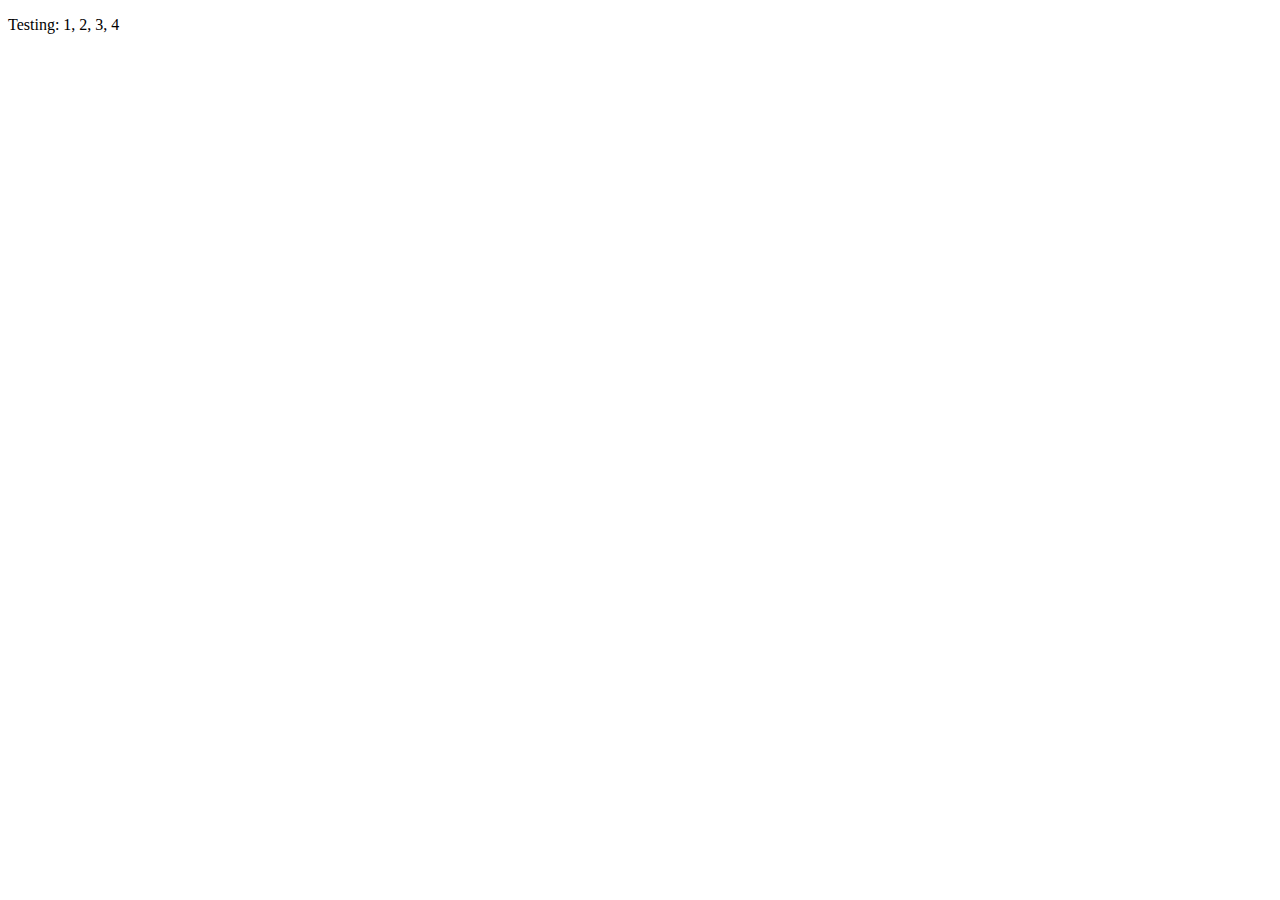
==== src/html/index.html @ 0b93045e "first commit" ====
<!DOCTYPE html>
<html class="no-js" lang="en">
  <head>
    <title>Bootstrap 4 Layout</title>
    <meta http-equiv="x-ua-compatible" content="ie=edge">
    <meta name="viewport" content="width=device-width, initial-scale=1.0" />
    <link rel="stylesheet" href="css/styles.css">
  </head>

  <body>
    <!-- Content starts here -->
    <p>Testing: 1, 2, 3, 4</p>

    <!-- Closing scripts here -->
    <script src="js/jquery.js"></script>
    <script src="js/popper.js"></script>
    <script src="js/bootstrap.js"></script>
  </body>
</html>
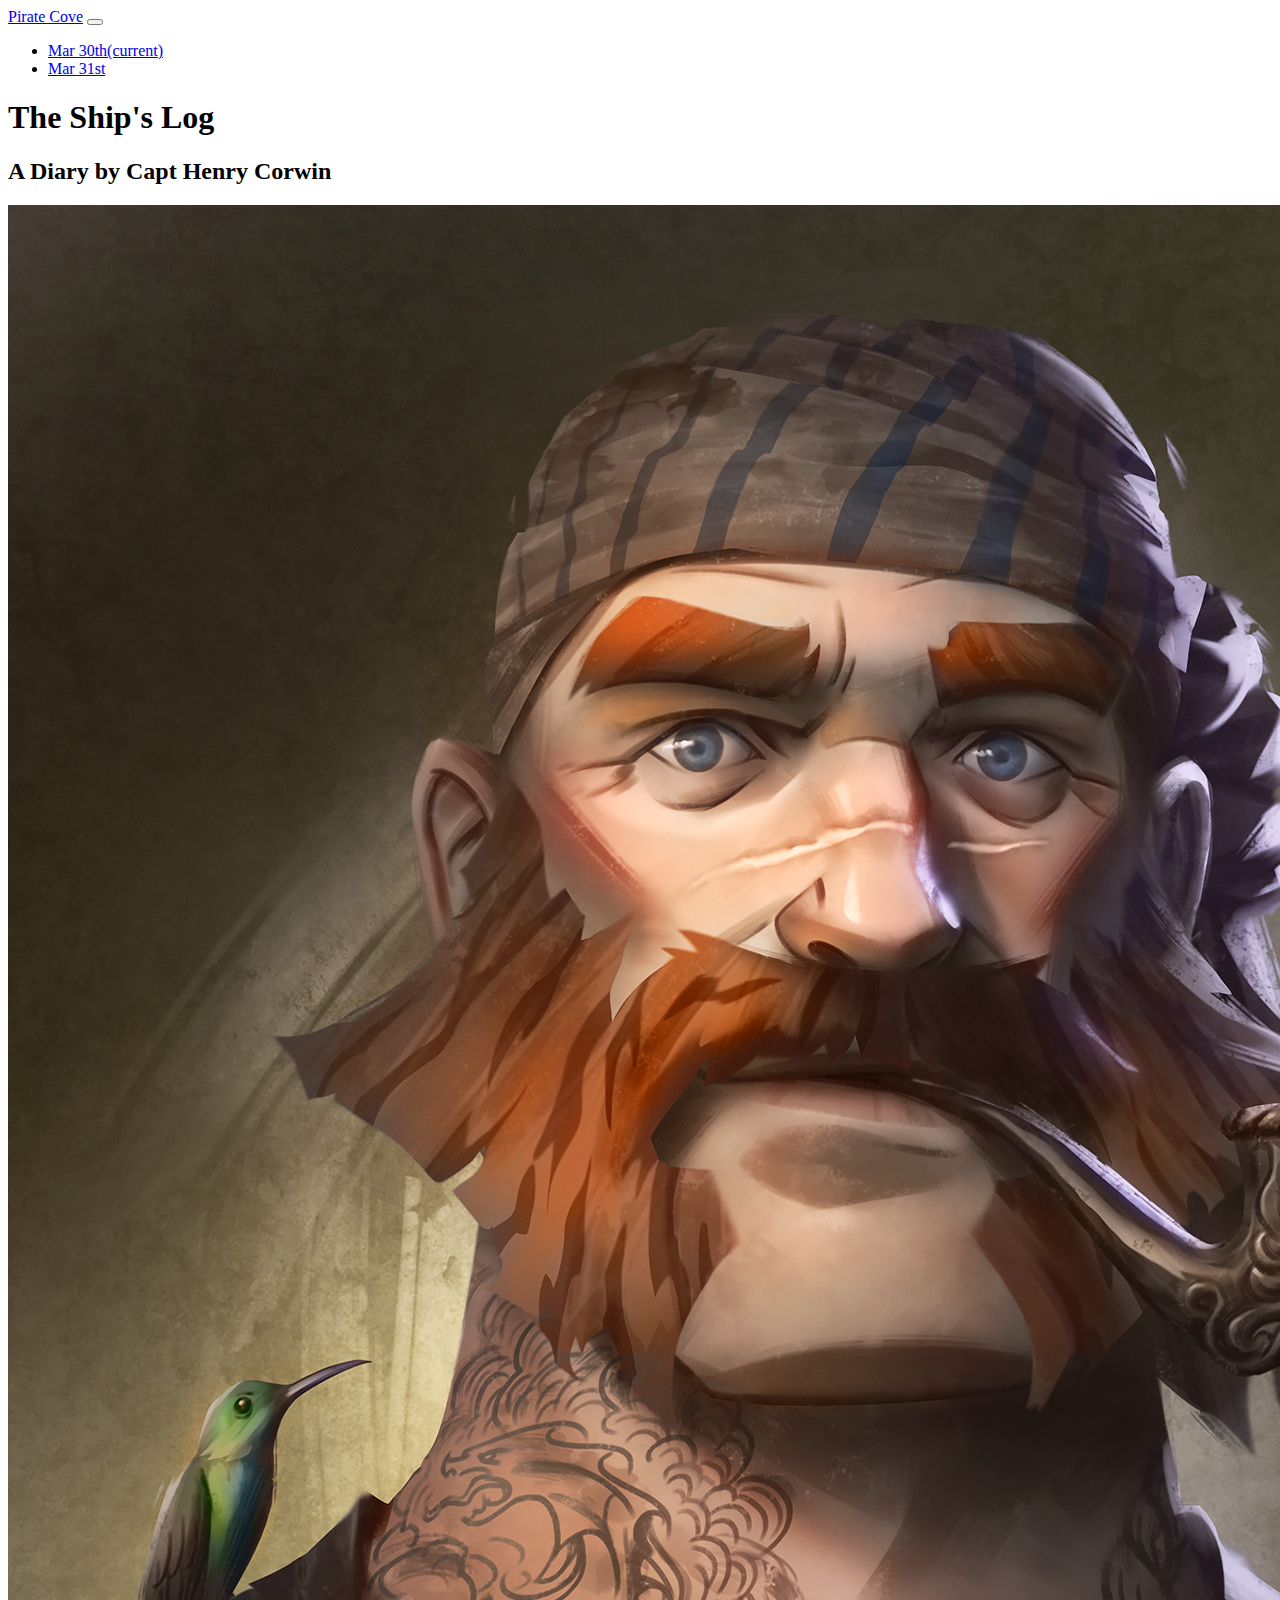
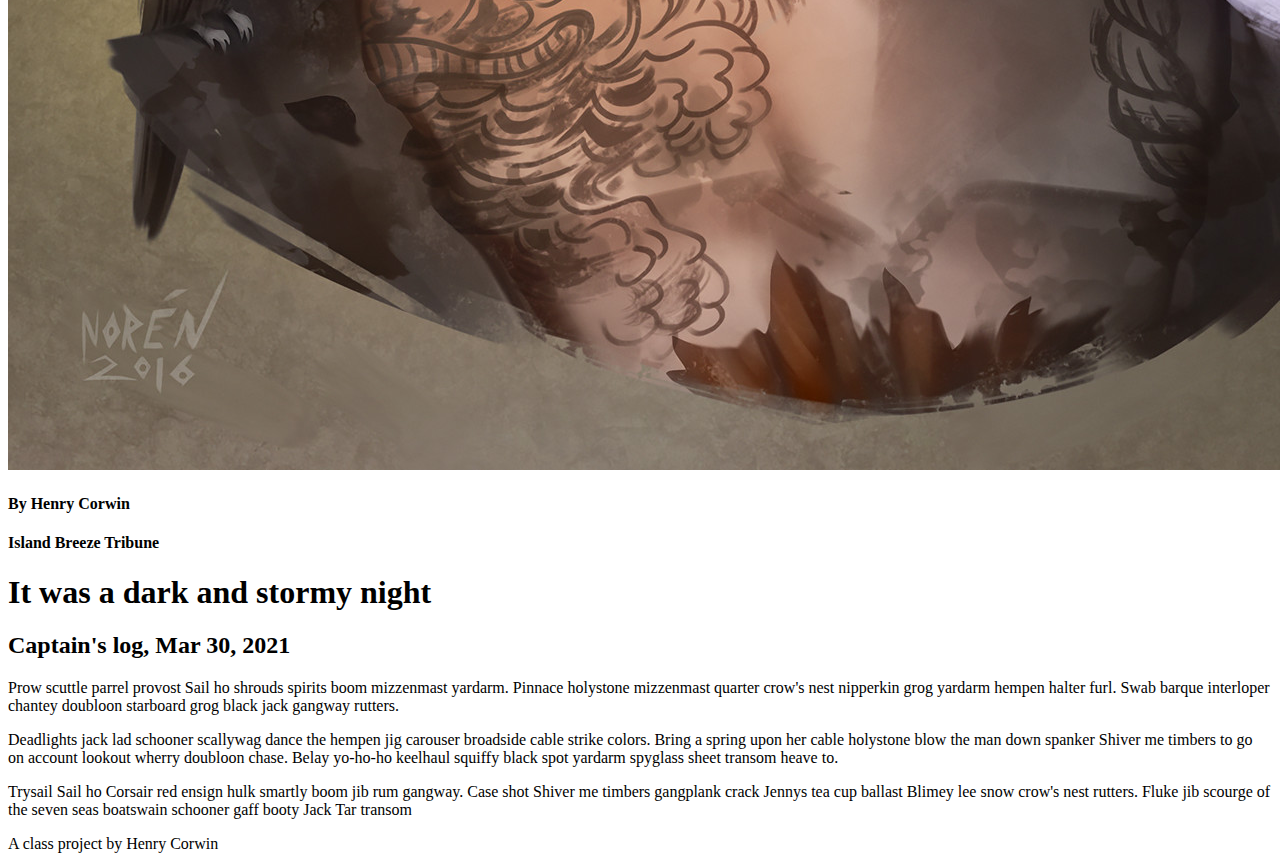
==== commit c1332b72: "mar 30 page" ====
--- a/src/html/index.html
+++ b/src/html/index.html
@@ -9,8 +9,60 @@
 
   <body>
     <!-- Content starts here -->
-    <p>Testing: 1, 2, 3, 4</p>
+  <div class="container">
+    <nav class="navbar navbar-expand-lg navbar-dark bg-dark">
+      <a class="navbar-brand" href="#">Pirate Cove</a>
+      <button class="navbar-toggler" type="button" data-toggle="collapse" data-target="#navbarNav" aria-controls="navbarNav" aria-expanded="false" aria-label="Toggle navigation">
+        <span class="navbar-toggler-icon"></span>
+      </button>
+      <div class="collapse navbar-collapse" id="navbarNav">
+        <ul class="navbar-nav">
+          <li class="nav-item active">
+            <a class="nav-link" href="http://localhost:3002/#">Mar 30th<span class="sr-only">(current)</span></a>
+          </li>
+          <li class="nav-item">
+            <a class="nav-link" href="http://localhost:3002/story.html#">Mar 31st</a>
+          </li>
+        </ul>
+      </div>
+    </nav>
+      <div class="jumbotron">
+      <div class="container for-about">
+      <h1 class="title text-white">The Ship's Log</h1>
+      <div class="subtitle">
+        <h2 class="subtitle text-white">A Diary by Capt Henry Corwin</h2>
+      </div>
+      </div>
+    </div>
+    <div class="row">
+      <div class="col-sm-6 col-lg-4">
+        <img src="../img/pirate.jpg" class="img-fluid max-width: 100% height: auto" alt="img-thumbnail">
+       <div class="photocred"> 
+        <h4 class="photocred">By Henry Corwin</h4>
+       </div>
+      <div class="photocred2">
+         <h4 class="photocred2">Island Breeze Tribune</h4>
+      </div>
+      </div>
+      <div class="col-sm-6 col-lg-8">
+        <div class="heading">
+          <h1 class="heading">It was a dark and stormy night</h1>
+        </div>  
+        <div class="subheading">
+          <h2 class="subheading">Captain's log, Mar 30, 2021</h2>
+        </div>
+        <p>Prow scuttle parrel provost Sail ho shrouds spirits boom mizzenmast yardarm. Pinnace holystone mizzenmast quarter crow's nest nipperkin grog yardarm hempen halter furl. Swab barque interloper chantey doubloon starboard grog black jack gangway rutters. </p>
 
+          <p>Deadlights jack lad schooner scallywag dance the hempen jig carouser broadside cable strike colors. Bring a spring upon her cable holystone blow the man down spanker Shiver me timbers to go on account lookout wherry doubloon chase. Belay yo-ho-ho keelhaul squiffy black spot yardarm spyglass sheet transom heave to.</p>
+          
+          <p>Trysail Sail ho Corsair red ensign hulk smartly boom jib rum gangway. Case shot Shiver me timbers gangplank crack Jennys tea cup ballast Blimey lee snow crow's nest rutters. Fluke jib scourge of the seven seas boatswain schooner gaff booty Jack Tar transom</p>
+      </div>
+    </div>
+  
+    <div class="footer">
+      <footer>A class project by Henry Corwin</footer>
+    </div>
+  </div>
     <!-- Closing scripts here -->
     <script src="js/jquery.js"></script>
     <script src="js/popper.js"></script>
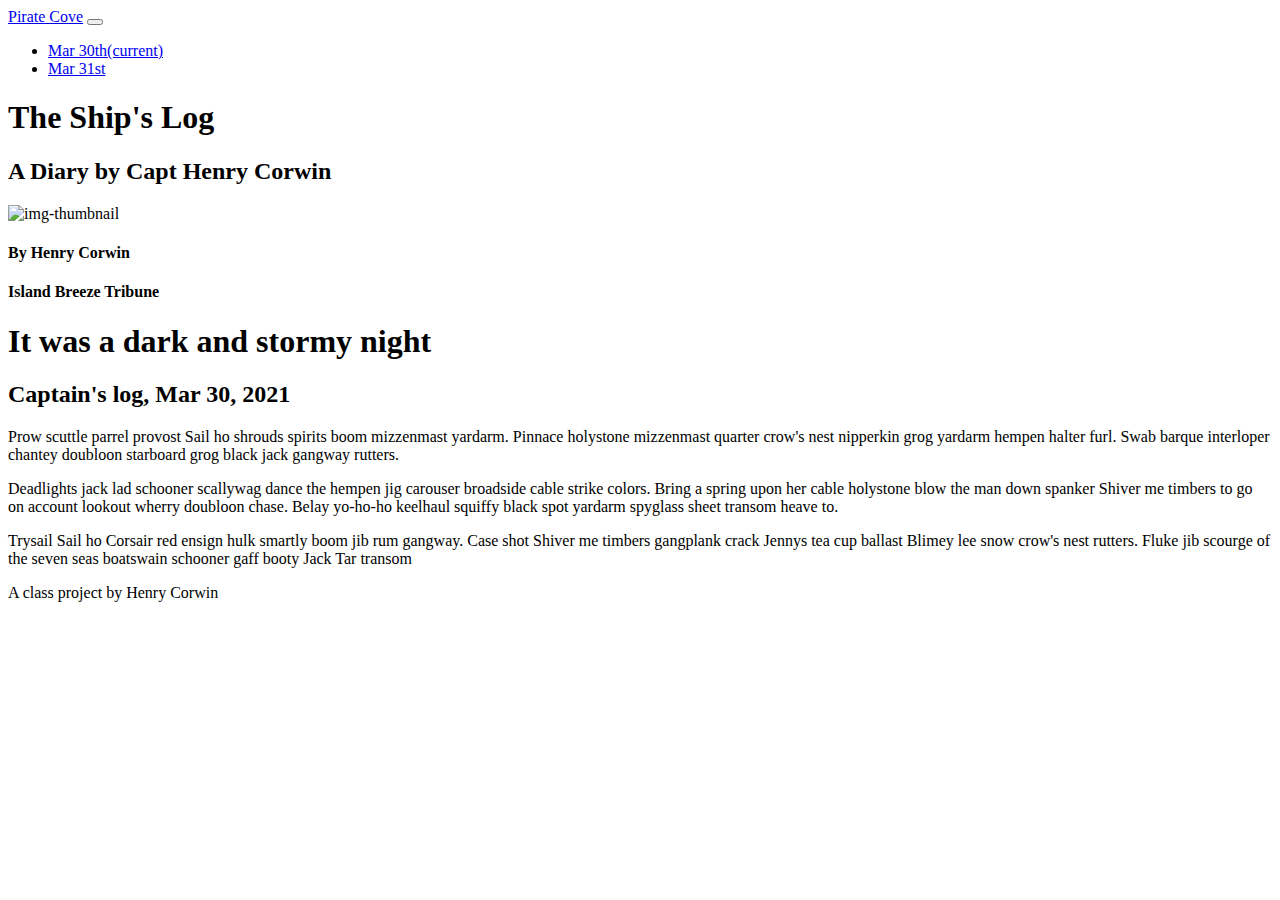
==== commit 57ff26f5: "made changes" ====
--- a/src/html/index.html
+++ b/src/html/index.html
@@ -18,10 +18,10 @@
       <div class="collapse navbar-collapse" id="navbarNav">
         <ul class="navbar-nav">
           <li class="nav-item active">
-            <a class="nav-link" href="http://localhost:3002/#">Mar 30th<span class="sr-only">(current)</span></a>
+            <a class="nav-link" href="http://localhost:3000">Mar 30th<span class="sr-only">(current)</span></a>
           </li>
           <li class="nav-item">
-            <a class="nav-link" href="http://localhost:3002/story.html#">Mar 31st</a>
+            <a class="nav-link" href="http://localhost:3000/story.html">Mar 31st</a>
           </li>
         </ul>
       </div>
@@ -36,7 +36,7 @@
     </div>
     <div class="row">
       <div class="col-sm-6 col-lg-4">
-        <img src="../img/pirate.jpg" class="img-fluid max-width: 100% height: auto" alt="img-thumbnail">
+        <img src="img/pirate.jpg" class="img-fluid max-width: 100% height: auto" alt="img-thumbnail">
        <div class="photocred"> 
         <h4 class="photocred">By Henry Corwin</h4>
        </div>
